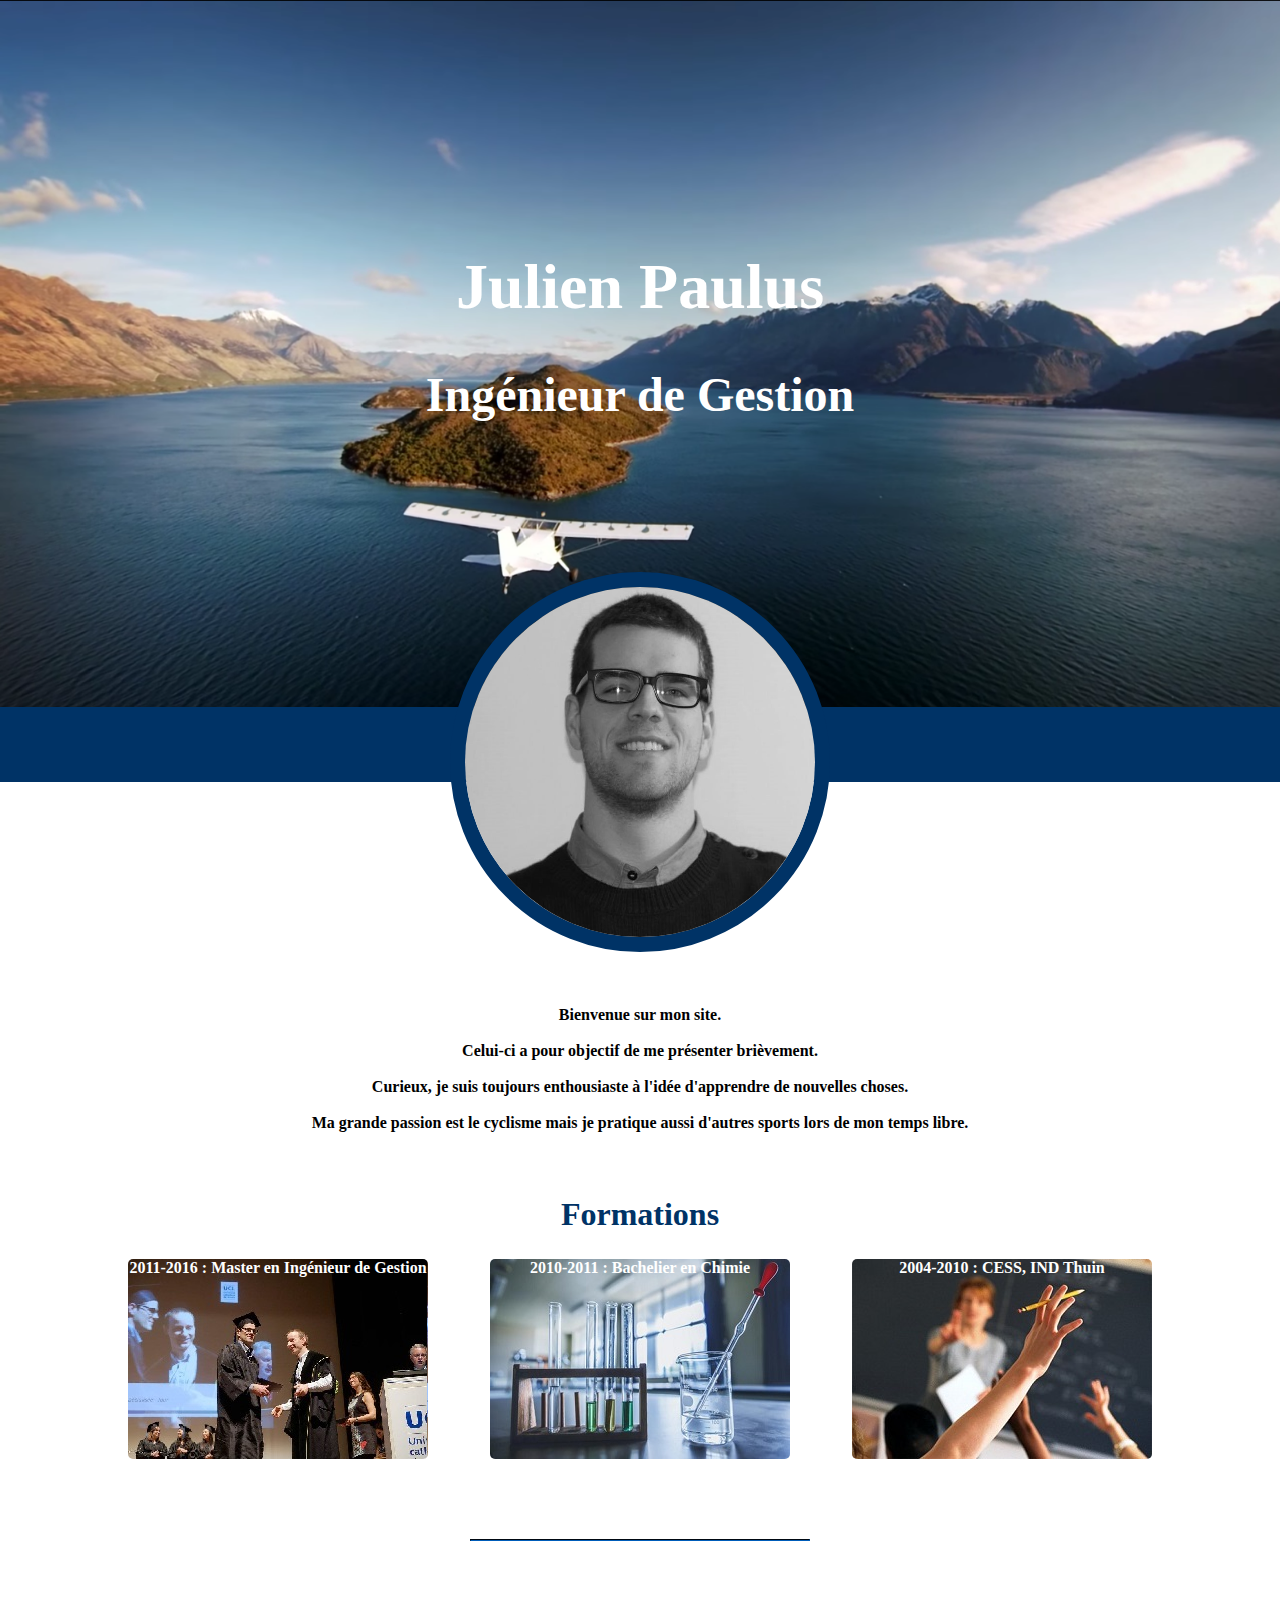
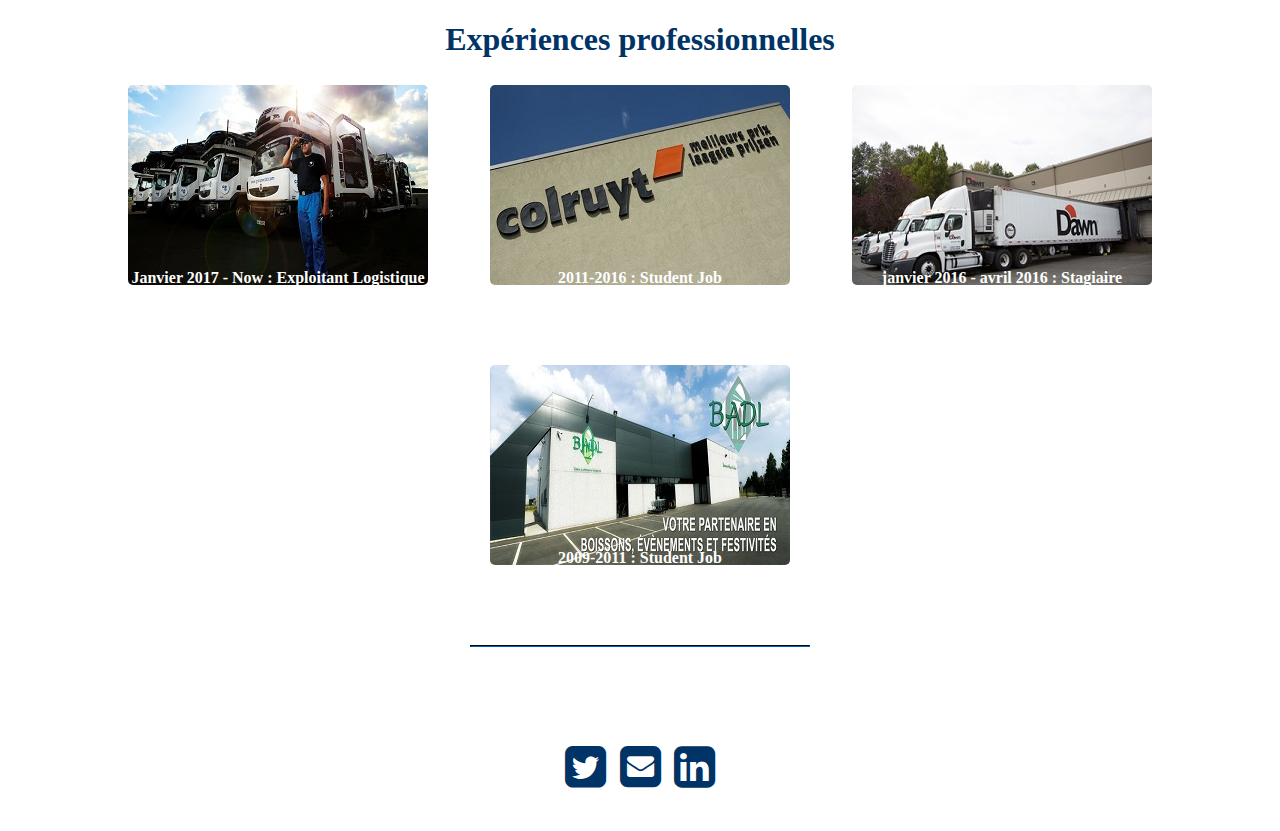
==== index.html @ f2385b0b "cat" ====
<!DOCTYPE html>
<html>
	<head>
		<meta charset="utf-8">
		<link rel="stylesheet" href="mp.css" />
		<link rel="stylesheet" href="font-awesome-4.7.0/css/font-awesome.min.css">
		<link rel="stylesheet" href="animate.css">
		<title>Julien Paulus</title>
	</head>

	<body>
		<div id="bloc_page">

			<header>
				<div class="texte">
					<h1>Julien Paulus</h1>
					<h2>Ingénieur de Gestion</h2>
				</div>
				<div class="rectangle">
				</div>
				<img class="photo" src="img/julien.jpg" alt="julien"/>
				<div class="bienvenue">
					<p>Bienvenue sur mon site.<br />
					<br />Celui-ci a pour objectif de me présenter brièvement.<br />
					<br />Curieux, je suis toujours enthousiaste à l'idée d'apprendre de nouvelles choses.<br />
					<br />Ma grande passion est le cyclisme mais je pratique aussi d'autres sports lors de mon temps libre.<br />
				</div>
			</header>

			<article>
				<p><h2>Formations</h2></p>
				<div class="etude">
					<div class="animated master">
						<span class="fo masterdev">2011-2016 : Master en Ingénieur de Gestion</span>
					</div>
					<div class="animated bachelier">
						<span class="fo bachelierdev">2010-2011 : Bachelier en Chimie</span>
					</div>
					<div class="animated secondaire">
						<span class="fo secondairedev">2004-2010 : CESS, IND Thuin</span>
					</div>
				</div>
				<hr />
				<p><h2>Expériences professionnelles</h2></p>
				<div class="boulot2">
					<div class="cat">
						<span class="fo1 catdev">Janvier 2017 - Now : Exploitant Logistique</span>
					</div>
					<div class="animated colruyt">
						<span class="fo1 colruytdev">2011-2016 : Student Job</span>	
					</div>
					<div class="animated dawn">
				 		<span class="fo1 dawndev">janvier 2016 - avril 2016 : Stagiaire</span>	
					</div>
				</div>
				<div class="boulot">
					<div class="animated badl">
						<span class="fo1 badldev">2009-2011 : Student Job</span>	
					</div>
				</div>
				<hr />
			</article>

			<footer>
				<nav class="links">
					<a href="https://twitter.com/julienp_be">
						<i class="fa fa-twitter-square fa-3x" aria-hidden="true"></i>
					</a>
					<a href="mailto:julien_paulus@live.be">
						<i class="fa fa-envelope-square fa-3x"></i>
					</a>
					<a href="https://be.linkedin.com/in/paulusjulien">
						<i class="fa fa-linkedin-square fa-3x"></i>
					</a>
				</nav>
			</footer>
		</div>
	</body>
	<script>
  		(function(i,s,o,g,r,a,m){i['GoogleAnalyticsObject']=r;i[r]=i[r]||function(){
  		(i[r].q=i[r].q||[]).push(arguments)},i[r].l=1*new Date();a=s.createElement(o),
  		m=s.getElementsByTagName(o)[0];a.async=1;a.src=g;m.parentNode.insertBefore(a,m)
  		})(window,document,'script','https://www.google-analytics.com/analytics.js','ga');

  		ga('create', 'UA-90691561-1', 'auto');
  		ga('send', 'pageview');
	</script>
</html>
---- mp.css ----
#bloc_page
{
}
hr
{
	border-color: rgb(0,51,102);
}
body
{
	text-align: center;
	font-family: "Times New Roman", Times, serif;
	background-image: url(img/AP.png);
	background-size: 100% 750px;
	background-repeat: no-repeat;
	background-color: white;
	margin-left: 0px;
	margin-right: 0px;
}
.texte
{
	font-style: bold;
	color: white;
	margin-top: 250px;
	font-size: 2em;
}
.rectangle
{
	height: 75px;
	background-color: rgb(0,51,102);
	margin-top: 285px;
	max-width: 100%;
}
.photo
{
	height: 350px;
	width: 350px;
	border-radius: 100%;
	border-style: solid;
	border-width: 15px;
	position: relative;
	margin-top: -210px;
	border-color: rgb(0,51,102);
}
.bienvenue
{
	font-family: "Palatino";
	font-weight: bold;
	color: black;
	margin-top: 50px;
}
article hr
{
	margin-top: 80px;
	margin-bottom: 80px;
	width: 33%;
}
article
{
	margin: 4em 8em 4em;
}
article h2
{
	color: rgb(0,51,102);
	font-size: 2em;
}
.etude
{
	margin: auto;
	display: flex;
	justify-content: space-between;
	vertical-align: bottom;
}
.fo
{
	color: white;
	font-weight: bold;
}
.master
{
	background-image: url(img/graduationday.jpg);
	border-radius: 5px;
	height: 200px;
	width: 300px;
	color: white;
	animation-delay: 0.5s;
}
.bachelier
{
	background-image: url(img/chimie4.jpg);
	border-radius: 5px;
	height: 200px;
	width: 300px;
	color: white;
	animation-delay: 0.8s;
}
.secondaire
{
	background-image: url(img/secondaire.jpg);
	border-radius: 5px;
	height: 200px;
	width: 300px;
	color: white;
	animation-delay: 1.1s;
}
.boulot
{
	margin: auto;
	display: flex;
	justify-content: center;
}
.boulot2
{
	margin: auto;
	display: flex;
	justify-content: space-between;
	margin-bottom: 5em;
}
.fo1
{
	position: relative;
	top: 11.5em;
	font-weight: bold;
}
.cat
{
	background-image: url(img/cat.jpg);
	border-radius: 5px;
	height: 200px;
	width: 300px;
	color: white;
	display: block;
}
.colruyt	
{
	background-image: url(img/colruyt.jpg);
	border-radius: 5px;
	height: 200px;
	width: 300px;
	color: white;
	animation-delay: 1.4s;
	display: block;
}
.dawn
{
	background-image: url(img/dawn.jpg);
	border-radius: 5px;
	height: 200px;
	width: 300px;
	color: white;
	animation-delay: 1.7s;
	display: block;
}
.badl
{
	background-image: url(img/badl.jpg);
	border-radius: 5px;
	height: 200px;
	width: 300px;
	color: white;
	animation-delay: 2s;
	display: block;
}
.links a
{
	display: inline-block;
	margin: 1em 0.3em 0;
	color: rgb(0,51,102);
	margin-bottom: 2em;
}
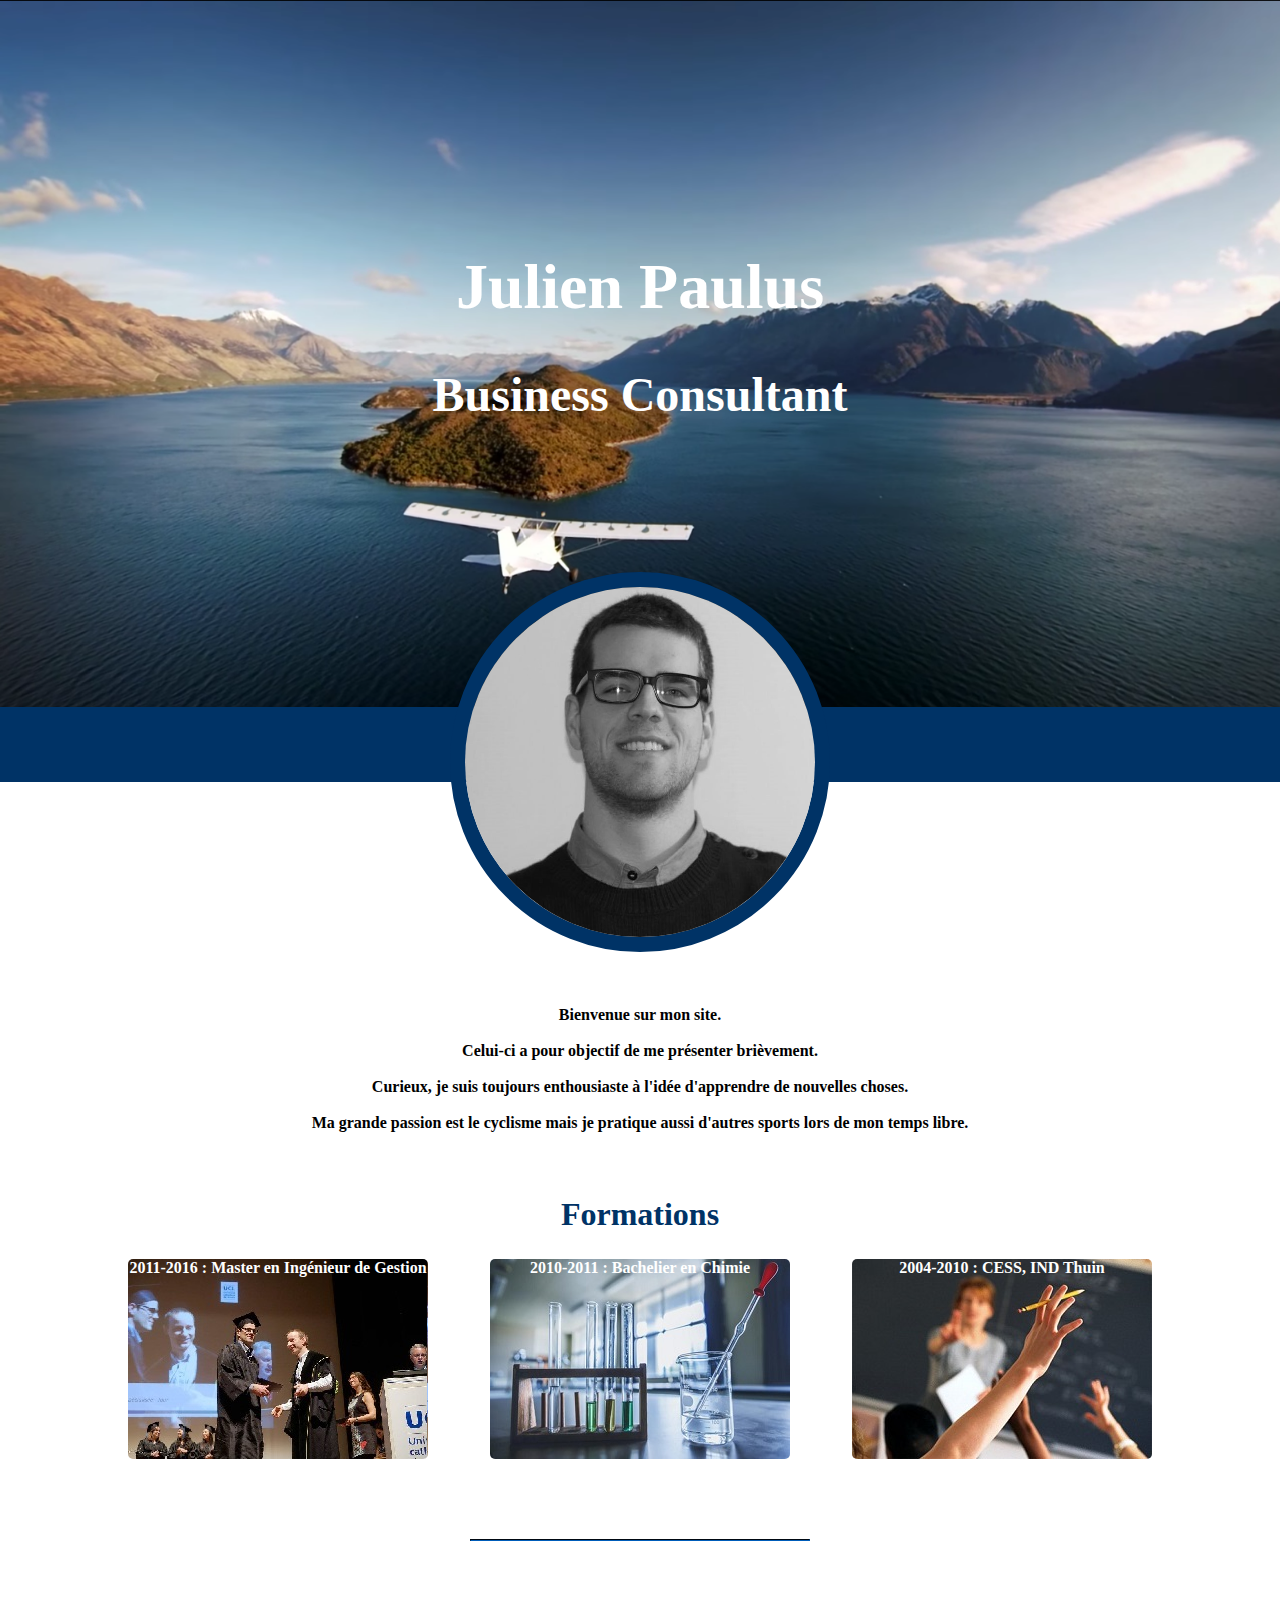
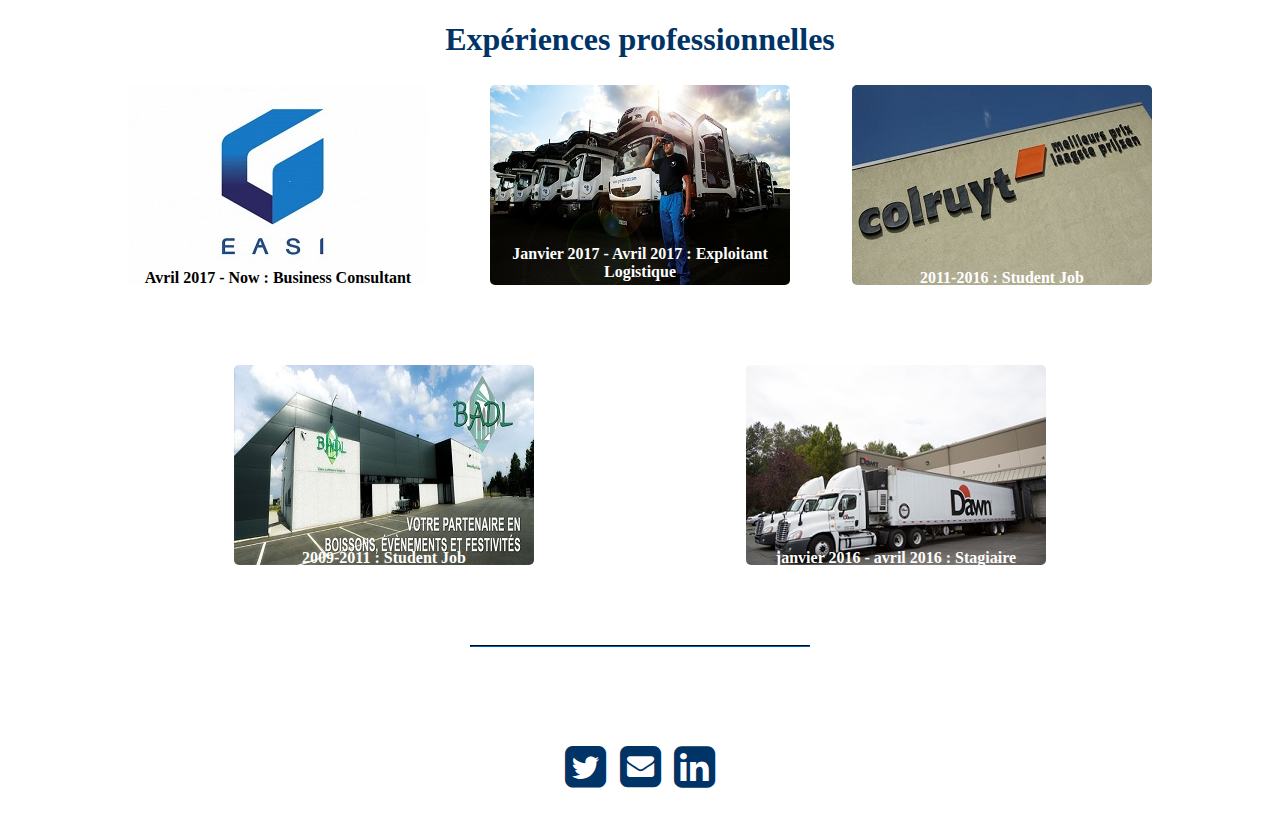
==== commit 1f4d640a: "EASI" ====
--- a/index.html
+++ b/index.html
@@ -14,7 +14,7 @@
 			<header>
 				<div class="texte">
 					<h1>Julien Paulus</h1>
-					<h2>Ingénieur de Gestion</h2>
+					<h2>Business Consultant</h2>
 				</div>
 				<div class="rectangle">
 				</div>
@@ -30,33 +30,52 @@
 			<article>
 				<p><h2>Formations</h2></p>
 				<div class="etude">
-					<div class="animated master">
-						<span class="fo masterdev">2011-2016 : Master en Ingénieur de Gestion</span>
-					</div>
-					<div class="animated bachelier">
-						<span class="fo bachelierdev">2010-2011 : Bachelier en Chimie</span>
-					</div>
-					<div class="animated secondaire">
-						<span class="fo secondairedev">2004-2010 : CESS, IND Thuin</span>
-					</div>
+					<a href="http://www.uclouvain.be/mons.html">
+						<div class="master">
+							<span class="fo masterdev">2011-2016 : Master en Ingénieur de Gestion</span>
+						</div>
+					</a>
+					<a href="http://www.helha.be/">
+						<div class="bachelier">
+							<span class="fo bachelierdev">2010-2011 : Bachelier en Chimie</span>
+						</div>
+					</a>
+					<a href="http://www.ind-thuin.be/">
+						<div class="secondaire">
+							<span class="fo secondairedev">2004-2010 : CESS, IND Thuin</span>
+						</div>
+					</a>
 				</div>
 				<hr />
 				<p><h2>Expériences professionnelles</h2></p>
 				<div class="boulot2">
-					<div class="cat">
-						<span class="fo1 catdev">Janvier 2017 - Now : Exploitant Logistique</span>
-					</div>
-					<div class="animated colruyt">
-						<span class="fo1 colruytdev">2011-2016 : Student Job</span>	
-					</div>
-					<div class="animated dawn">
-				 		<span class="fo1 dawndev">janvier 2016 - avril 2016 : Stagiaire</span>	
-					</div>
+					<a href="http://www.easi.net/">
+						<div class="easi">
+							<span class="fo1 easidev">Avril 2017 - Now : Business Consultant</span>
+						</div>
+					</a>
+					<a href="http://www.groupecat.com/">
+						<div class="cat">
+							<span class="fo3 catdev">Janvier 2017 - Avril 2017 : Exploitant Logistique</span>
+						</div>
+					</a>
+					<a href="https://www.colruyt.be/fr/accueil">
+						<div class="colruyt">
+							<span class="fo1 colruytdev">2011-2016 : Student Job</span>	
+						</div>
+					</a>
 				</div>
 				<div class="boulot">
-					<div class="animated badl">
-						<span class="fo1 badldev">2009-2011 : Student Job</span>	
-					</div>
+					<a href="http://www.badl.be/">
+						<div class="badl">
+							<span class="fo1 badldev">2009-2011 : Student Job</span>	
+						</div>
+					</a>
+					<a href="http://www.dawnfoods.be/home.aspx">
+						<div class="dawn">
+				 			<span class="fo1 dawndev">janvier 2016 - avril 2016 : Stagiaire</span>	
+						</div>
+					</a>
 				</div>
 				<hr />
 			</article>
@@ -64,7 +83,7 @@
 			<footer>
 				<nav class="links">
 					<a href="https://twitter.com/julienp_be">
-						<i class="fa fa-twitter-square fa-3x" aria-hidden="true"></i>
+						<i class="fa fa-twitter-square fa-3x"></i>
 					</a>
 					<a href="mailto:julien_paulus@live.be">
 						<i class="fa fa-envelope-square fa-3x"></i>
--- a/mp.css
+++ b/mp.css
@@ -1,5 +1,9 @@
 #bloc_page
 {
+}
+a:hover, a:visited, a:link, a:active
+{
+    text-decoration: none;
 }
 hr
 {
@@ -74,6 +78,7 @@
 {
 	color: white;
 	font-weight: bold;
+	text-decoration: none;
 }
 .master
 {
@@ -82,7 +87,10 @@
 	height: 200px;
 	width: 300px;
 	color: white;
-	animation-delay: 0.5s;
+}
+.master:hover
+{
+	box-shadow: 0 0 20px black;
 }
 .bachelier
 {
@@ -91,7 +99,10 @@
 	height: 200px;
 	width: 300px;
 	color: white;
-	animation-delay: 0.8s;
+}
+.bachelier:hover
+{
+	box-shadow: 0 0 20px black;
 }
 .secondaire
 {
@@ -100,13 +111,16 @@
 	height: 200px;
 	width: 300px;
 	color: white;
-	animation-delay: 1.1s;
+}
+.secondaire:hover
+{
+	box-shadow: 0 0 20px black;
 }
 .boulot
 {
 	margin: auto;
 	display: flex;
-	justify-content: center;
+	justify-content: space-around;
 }
 .boulot2
 {
@@ -121,6 +135,25 @@
 	top: 11.5em;
 	font-weight: bold;
 }
+.fo3
+{
+	position: relative;
+	top: 10em;
+	font-weight: bold;
+}
+.easi
+{
+	background-image: url(img/easi.jpeg);
+	border-radius: 5px;
+	height: 200px;
+	width: 300px;
+	color: black;
+	display: block;
+}
+.easi:hover
+{
+	box-shadow: 0 0 20px black;
+}
 .cat
 {
 	background-image: url(img/cat.jpg);
@@ -130,6 +163,10 @@
 	color: white;
 	display: block;
 }
+.cat:hover
+{
+	box-shadow: 0 0 20px black;
+}
 .colruyt	
 {
 	background-image: url(img/colruyt.jpg);
@@ -137,8 +174,11 @@
 	height: 200px;
 	width: 300px;
 	color: white;
-	animation-delay: 1.4s;
-	display: block;
+	display: block;
+}
+.colruyt:hover
+{
+	box-shadow: 0 0 20px black;
 }
 .dawn
 {
@@ -147,8 +187,11 @@
 	height: 200px;
 	width: 300px;
 	color: white;
-	animation-delay: 1.7s;
-	display: block;
+	display: block;
+}
+.dawn:hover
+{
+	box-shadow: 0 0 20px black;
 }
 .badl
 {
@@ -157,8 +200,11 @@
 	height: 200px;
 	width: 300px;
 	color: white;
-	animation-delay: 2s;
-	display: block;
+	display: block;
+}
+.badl:hover
+{
+	box-shadow: 0 0 20px black;
 }
 .links a
 {
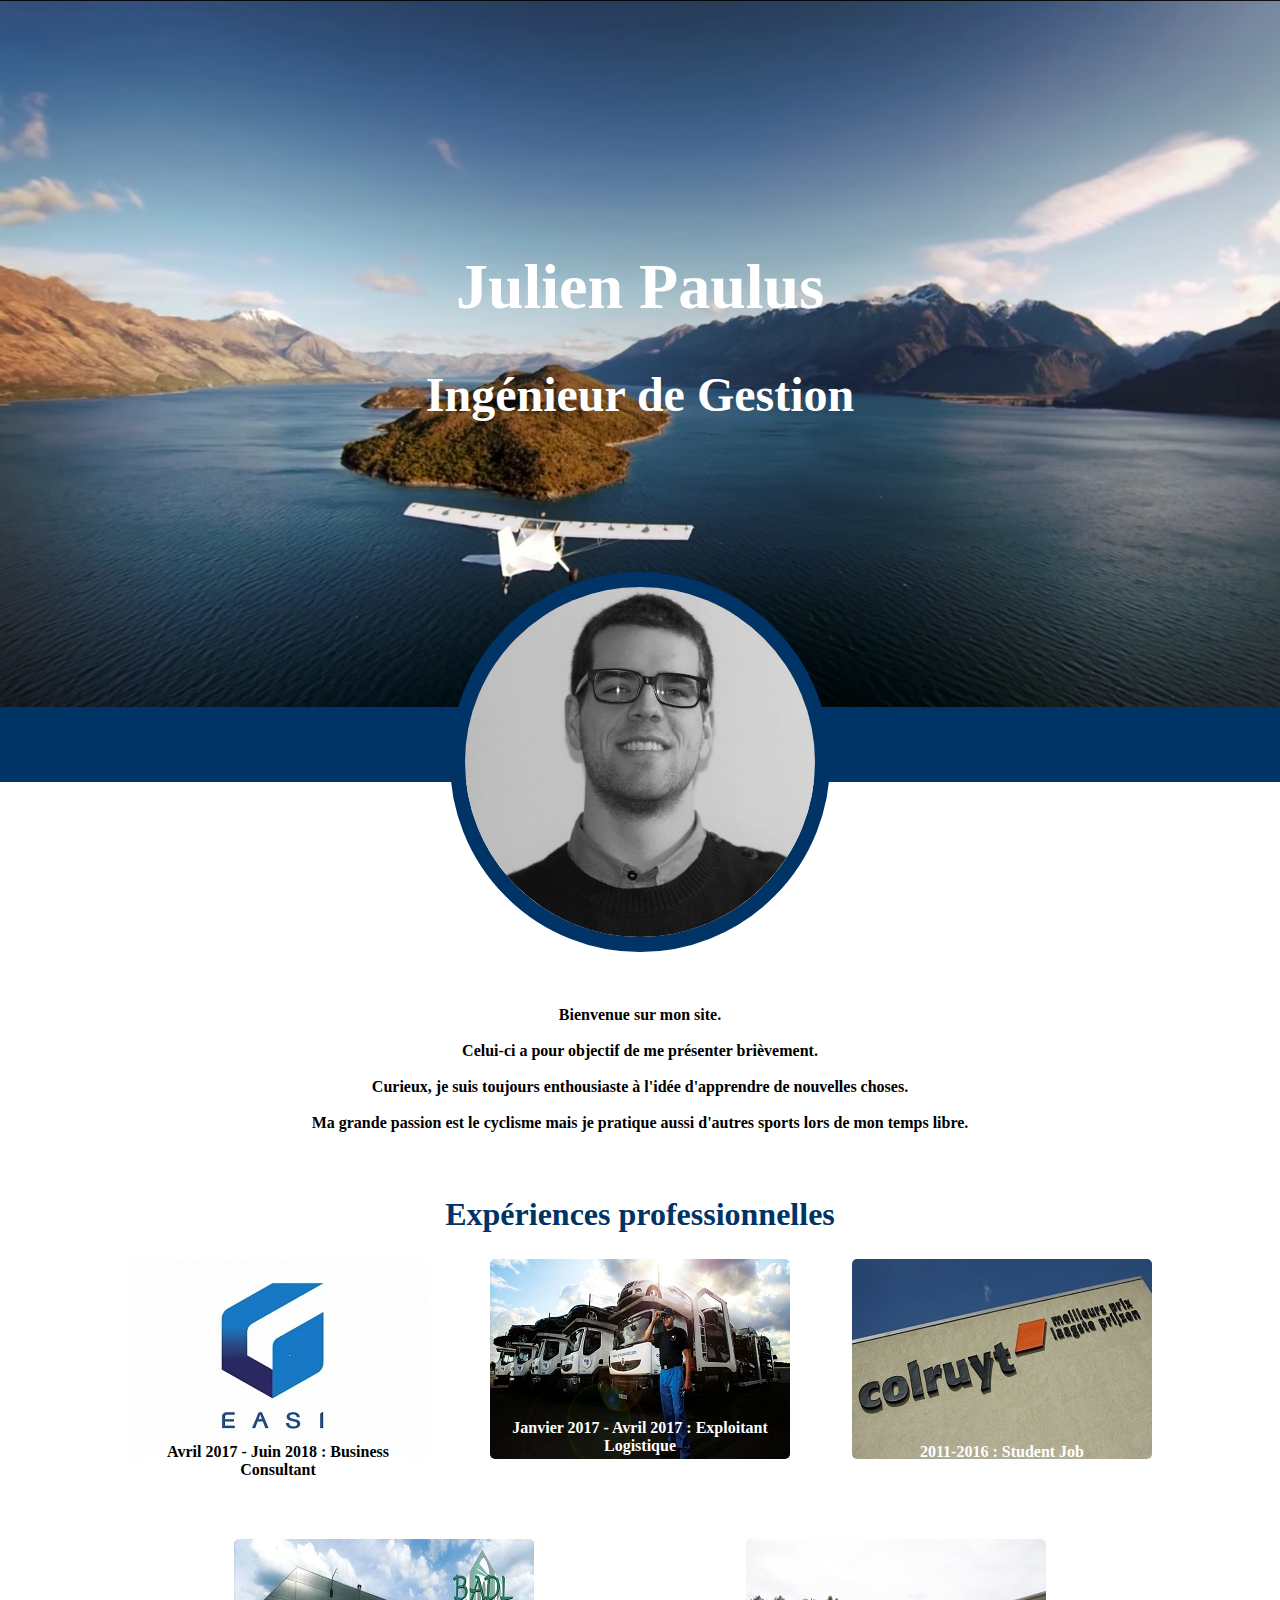
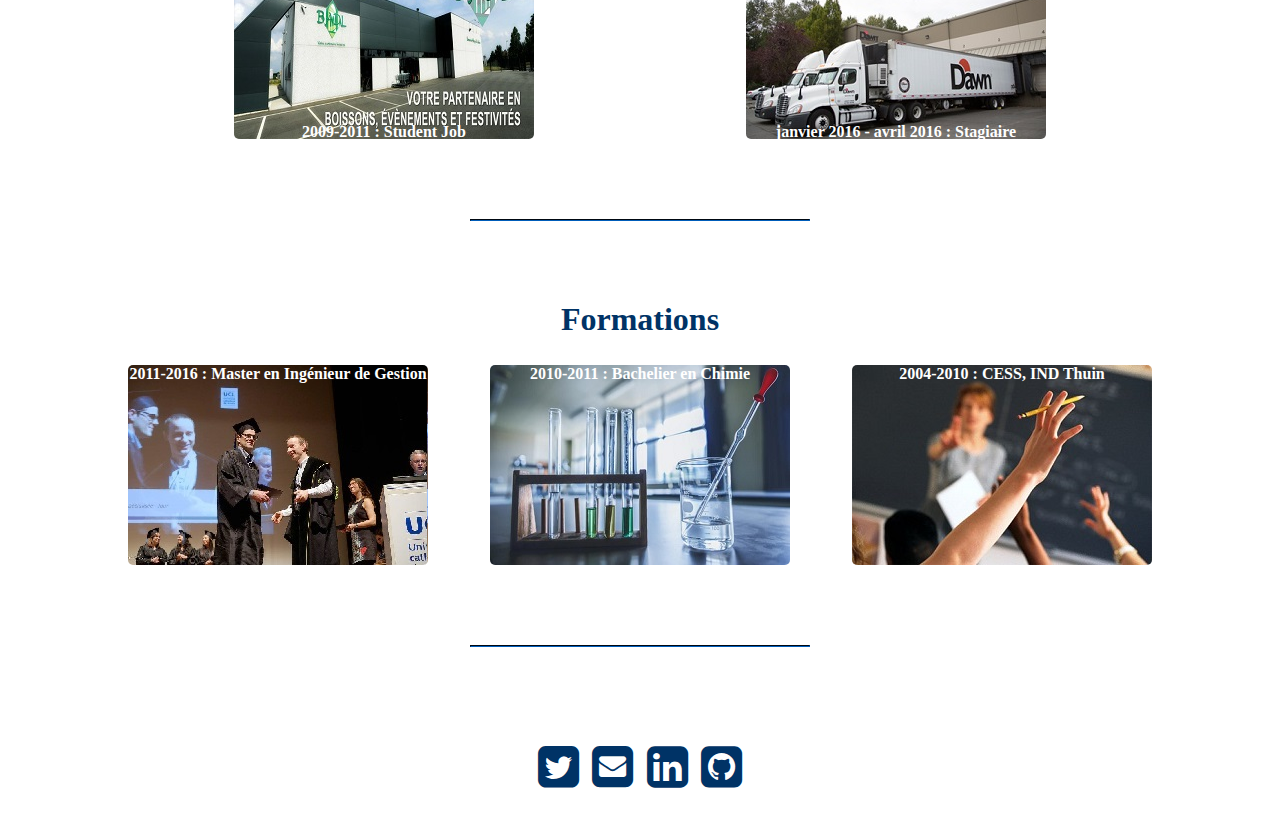
==== commit d4b810ce: "MAJ" ====
--- a/index.html
+++ b/index.html
@@ -14,7 +14,7 @@
 			<header>
 				<div class="texte">
 					<h1>Julien Paulus</h1>
-					<h2>Business Consultant</h2>
+					<h2>Ingénieur de Gestion</h2>
 				</div>
 				<div class="rectangle">
 				</div>
@@ -25,33 +25,14 @@
 					<br />Curieux, je suis toujours enthousiaste à l'idée d'apprendre de nouvelles choses.<br />
 					<br />Ma grande passion est le cyclisme mais je pratique aussi d'autres sports lors de mon temps libre.<br />
 				</div>
-			</header>
+			</header>  
 
 			<article>
-				<p><h2>Formations</h2></p>
-				<div class="etude">
-					<a href="http://www.uclouvain.be/mons.html">
-						<div class="master">
-							<span class="fo masterdev">2011-2016 : Master en Ingénieur de Gestion</span>
-						</div>
-					</a>
-					<a href="http://www.helha.be/">
-						<div class="bachelier">
-							<span class="fo bachelierdev">2010-2011 : Bachelier en Chimie</span>
-						</div>
-					</a>
-					<a href="http://www.ind-thuin.be/">
-						<div class="secondaire">
-							<span class="fo secondairedev">2004-2010 : CESS, IND Thuin</span>
-						</div>
-					</a>
-				</div>
-				<hr />
 				<p><h2>Expériences professionnelles</h2></p>
 				<div class="boulot2">
 					<a href="http://www.easi.net/">
 						<div class="easi">
-							<span class="fo1 easidev">Avril 2017 - Now : Business Consultant</span>
+							<span class="fo1 easidev">Avril 2017 - Juin 2018 : Business Consultant</span>
 						</div>
 					</a>
 					<a href="http://www.groupecat.com/">
@@ -78,6 +59,25 @@
 					</a>
 				</div>
 				<hr />
+				<p><h2>Formations</h2></p>
+				<div class="etude">
+					<a href="http://www.uclouvain.be/mons.html">
+						<div class="master">
+							<span class="fo masterdev">2011-2016 : Master en Ingénieur de Gestion</span>
+						</div>
+					</a>
+					<a href="http://www.helha.be/">
+						<div class="bachelier">
+							<span class="fo bachelierdev">2010-2011 : Bachelier en Chimie</span>
+						</div>
+					</a>
+					<a href="http://www.ind-thuin.be/">
+						<div class="secondaire">
+							<span class="fo secondairedev">2004-2010 : CESS, IND Thuin</span>
+						</div>
+					</a>
+				</div>
+				<hr />
 			</article>
 
 			<footer>
@@ -90,6 +90,9 @@
 					</a>
 					<a href="https://be.linkedin.com/in/paulusjulien">
 						<i class="fa fa-linkedin-square fa-3x"></i>
+					</a>
+					<a href="https://github.com/julienty">
+						<i class="fa fa-github-square fa-3x"></i>
 					</a>
 				</nav>
 			</footer>
--- a/mp.css
+++ b/mp.css
@@ -18,7 +18,7 @@
 	background-repeat: no-repeat;
 	background-color: white;
 	margin-left: 0px;
-	margin-right: 0px;
+	margin-right: 0px;  
 }
 .texte
 {
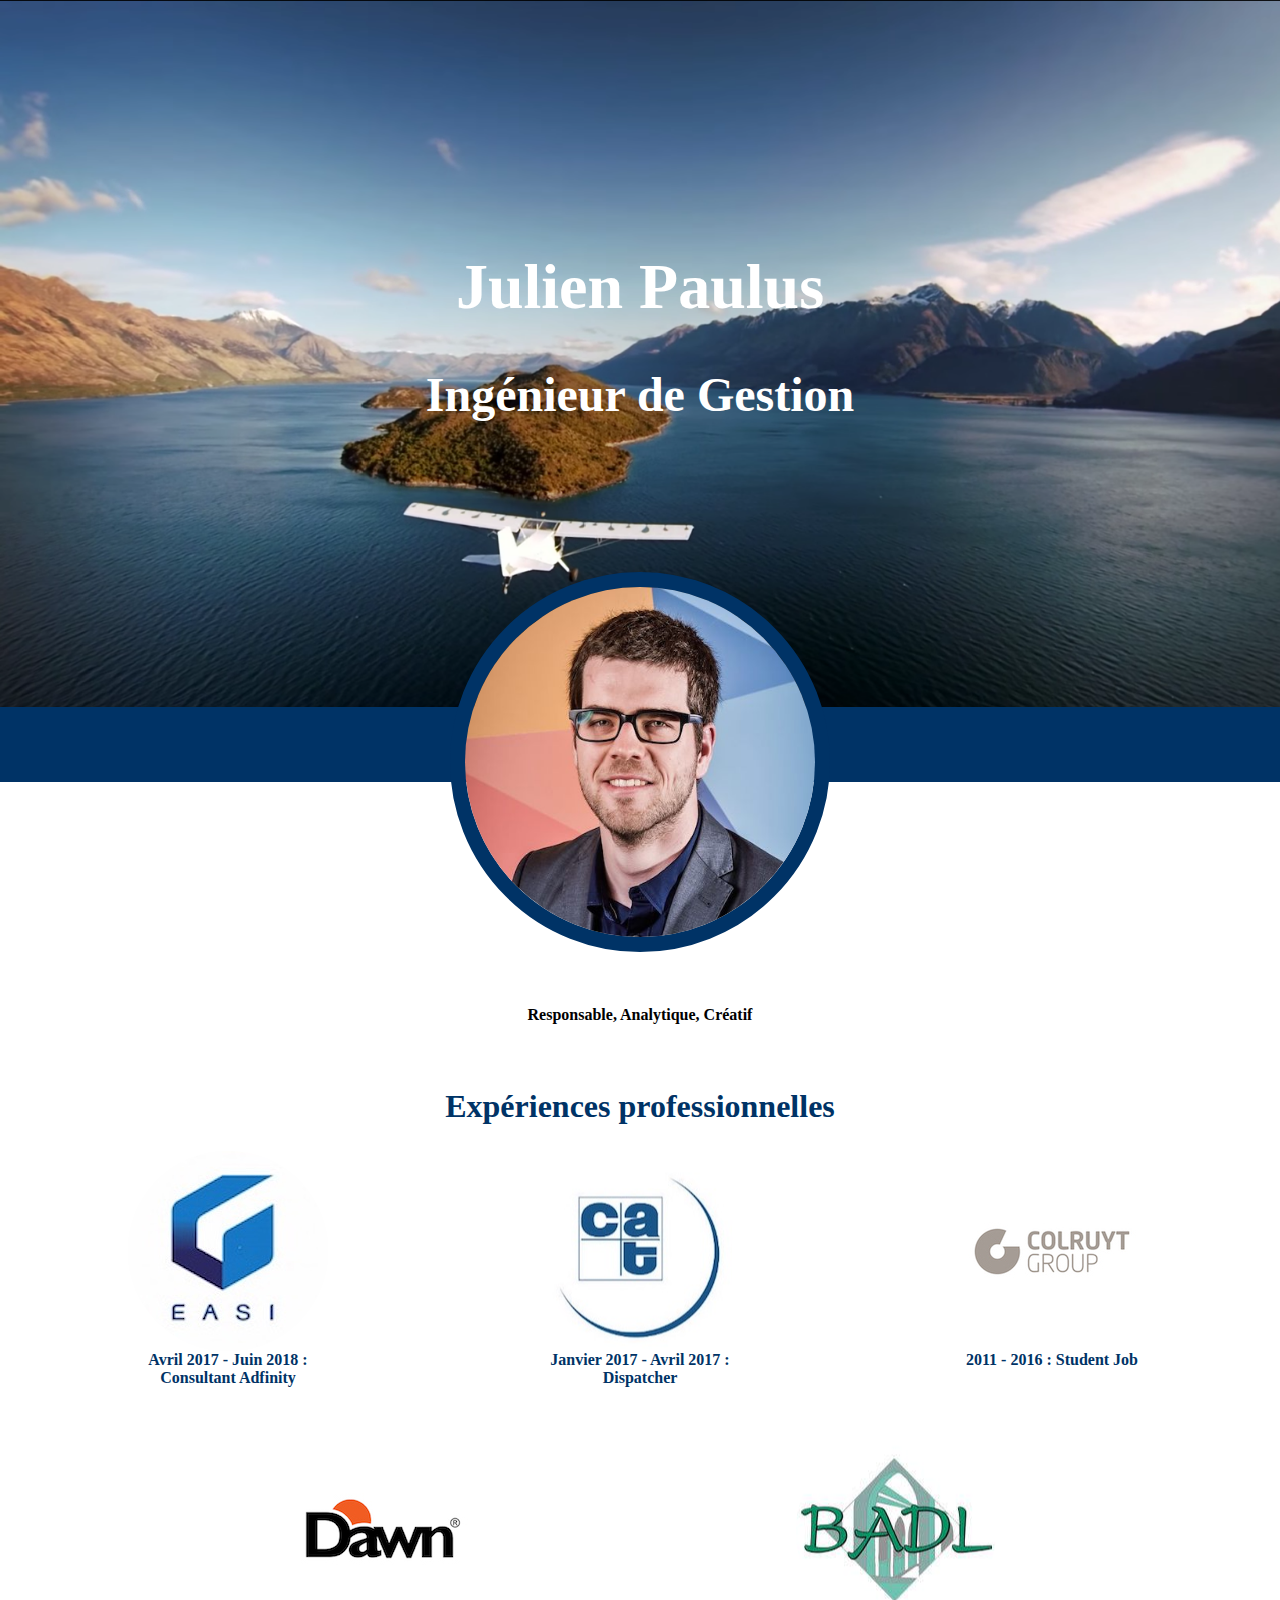
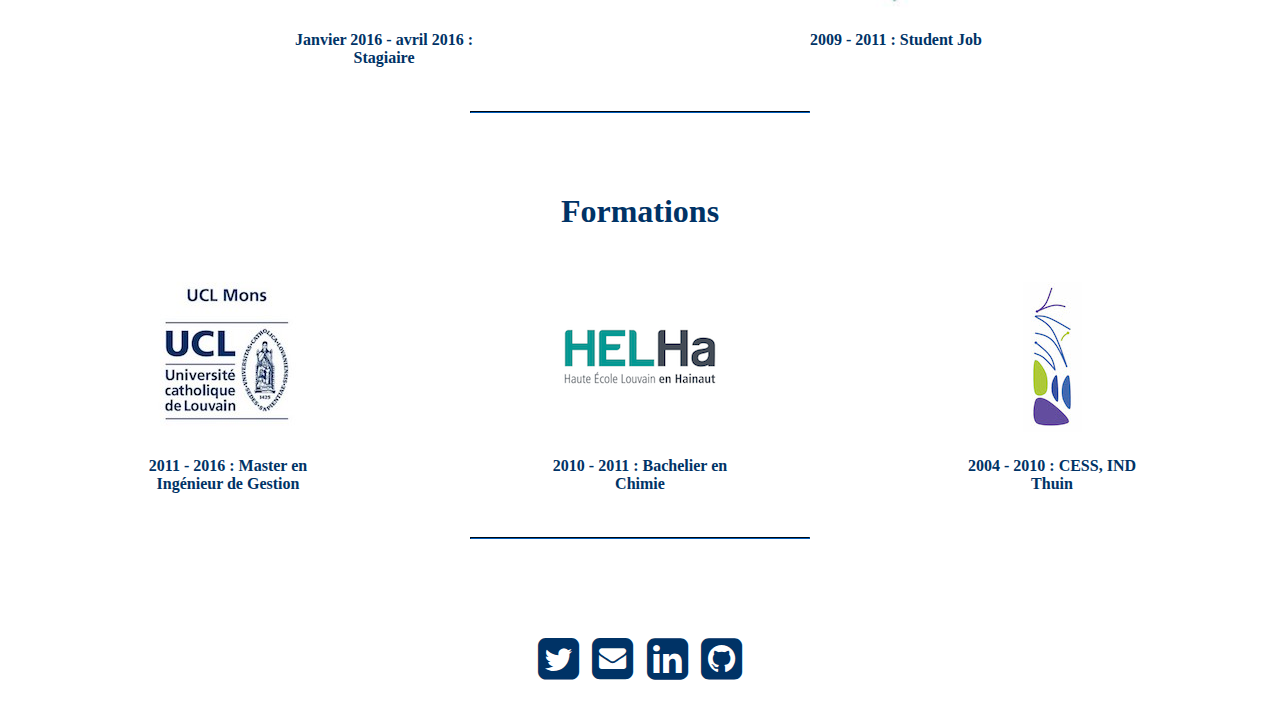
==== commit 24652875: "MAJ" ====
--- a/index.html
+++ b/index.html
@@ -20,41 +20,38 @@
 				</div>
 				<img class="photo" src="img/julien.jpg" alt="julien"/>
 				<div class="bienvenue">
-					<p>Bienvenue sur mon site.<br />
-					<br />Celui-ci a pour objectif de me présenter brièvement.<br />
-					<br />Curieux, je suis toujours enthousiaste à l'idée d'apprendre de nouvelles choses.<br />
-					<br />Ma grande passion est le cyclisme mais je pratique aussi d'autres sports lors de mon temps libre.<br />
+					<p>Responsable, Analytique, Créatif<br />
 				</div>
-			</header>  
+			</header>
 
 			<article>
 				<p><h2>Expériences professionnelles</h2></p>
 				<div class="boulot2">
 					<a href="http://www.easi.net/">
 						<div class="easi">
-							<span class="fo1 easidev">Avril 2017 - Juin 2018 : Business Consultant</span>
+							<span class="fo1 easidev">Avril 2017 - Juin 2018 : Consultant Adfinity</span>
 						</div>
 					</a>
 					<a href="http://www.groupecat.com/">
 						<div class="cat">
-							<span class="fo3 catdev">Janvier 2017 - Avril 2017 : Exploitant Logistique</span>
+							<span class="fo1 catdev">Janvier 2017 - Avril 2017 : Dispatcher</span>
 						</div>
 					</a>
 					<a href="https://www.colruyt.be/fr/accueil">
 						<div class="colruyt">
-							<span class="fo1 colruytdev">2011-2016 : Student Job</span>	
+							<span class="fo1 colruytdev">2011 - 2016 : Student Job</span>
 						</div>
 					</a>
 				</div>
 				<div class="boulot">
+					<a href="http://www.dawnfoods.be/home.aspx">
+						<div class="dawn">
+				 			<span class="fo1 dawndev">Janvier 2016 - avril 2016 : Stagiaire</span>
+						</div>
+					</a>
 					<a href="http://www.badl.be/">
 						<div class="badl">
-							<span class="fo1 badldev">2009-2011 : Student Job</span>	
-						</div>
-					</a>
-					<a href="http://www.dawnfoods.be/home.aspx">
-						<div class="dawn">
-				 			<span class="fo1 dawndev">janvier 2016 - avril 2016 : Stagiaire</span>	
+							<span class="fo1 badldev">2009 - 2011 : Student Job</span>
 						</div>
 					</a>
 				</div>
@@ -63,21 +60,32 @@
 				<div class="etude">
 					<a href="http://www.uclouvain.be/mons.html">
 						<div class="master">
-							<span class="fo masterdev">2011-2016 : Master en Ingénieur de Gestion</span>
+							<span class="fo masterdev">2011 - 2016 : Master en Ingénieur de Gestion</span>
 						</div>
 					</a>
 					<a href="http://www.helha.be/">
 						<div class="bachelier">
-							<span class="fo bachelierdev">2010-2011 : Bachelier en Chimie</span>
+							<span class="fo bachelierdev">2010 - 2011 : Bachelier en Chimie</span>
 						</div>
 					</a>
 					<a href="http://www.ind-thuin.be/">
 						<div class="secondaire">
-							<span class="fo secondairedev">2004-2010 : CESS, IND Thuin</span>
+							<span class="fo secondairedev">2004 - 2010 : CESS, IND Thuin</span>
 						</div>
 					</a>
 				</div>
 				<hr />
+				<!--<p><h2>Compétences</h2></p>
+				<div class="compétences">
+						<div class="html"></div>
+						<div class="css"></div>
+						<div class="git"></div>
+						<div class="excel"></div>
+						<div class="word"></div>
+						<div class="windev"></div>
+				</div>
+				<hr />
+			-->
 			</article>
 
 			<footer>
@@ -107,4 +115,4 @@
   		ga('create', 'UA-90691561-1', 'auto');
   		ga('send', 'pageview');
 	</script>
-</html>+</html>
--- a/mp.css
+++ b/mp.css
@@ -18,7 +18,7 @@
 	background-repeat: no-repeat;
 	background-color: white;
 	margin-left: 0px;
-	margin-right: 0px;  
+	margin-right: 0px;
 }
 .texte
 {
@@ -76,16 +76,20 @@
 }
 .fo
 {
-	color: white;
+	color: rgb(0,51,102);
 	font-weight: bold;
+  position: relative;
+  top: 12.5em;
 	text-decoration: none;
 }
 .master
 {
 	background-image: url(img/graduationday.jpg);
-	border-radius: 5px;
-	height: 200px;
-	width: 300px;
+  background-position: center;
+  background-repeat: no-repeat;
+	border-radius: 100%;
+	height: 200px;
+	width: 200px;
 	color: white;
 }
 .master:hover
@@ -95,9 +99,11 @@
 .bachelier
 {
 	background-image: url(img/chimie4.jpg);
-	border-radius: 5px;
-	height: 200px;
-	width: 300px;
+  background-position: center;
+  background-repeat: no-repeat;
+	border-radius: 100%;
+	height: 200px;
+	width: 200px;
 	color: white;
 }
 .bachelier:hover
@@ -107,9 +113,11 @@
 .secondaire
 {
 	background-image: url(img/secondaire.jpg);
-	border-radius: 5px;
-	height: 200px;
-	width: 300px;
+  background-position: center;
+  background-repeat: no-repeat;
+	border-radius: 100%;
+	height: 200px;
+	width: 200px;
 	color: white;
 }
 .secondaire:hover
@@ -132,22 +140,18 @@
 .fo1
 {
 	position: relative;
-	top: 11.5em;
+	top: 12.5em;
 	font-weight: bold;
 }
-.fo3
-{
-	position: relative;
-	top: 10em;
-	font-weight: bold;
-}
 .easi
 {
-	background-image: url(img/easi.jpeg);
-	border-radius: 5px;
-	height: 200px;
-	width: 300px;
-	color: black;
+	background-image: url(img/easi.jpg);
+  background-position: center;
+  background-repeat: no-repeat;
+  border-radius: 100%;
+	height: 200px;
+	width: 200px;
+	color: rgb(0,51,102);
 	display: block;
 }
 .easi:hover
@@ -157,23 +161,27 @@
 .cat
 {
 	background-image: url(img/cat.jpg);
-	border-radius: 5px;
-	height: 200px;
-	width: 300px;
-	color: white;
+  background-position: center;
+  background-repeat: no-repeat;
+	border-radius: 100%;
+	height: 200px;
+	width: 200px;
+	color: rgb(0,51,102);
 	display: block;
 }
 .cat:hover
 {
 	box-shadow: 0 0 20px black;
 }
-.colruyt	
+.colruyt
 {
 	background-image: url(img/colruyt.jpg);
-	border-radius: 5px;
-	height: 200px;
-	width: 300px;
-	color: white;
+  background-position: center;
+  background-repeat: no-repeat;
+	border-radius: 100%;
+	height: 200px;
+	width: 200px;
+	color: rgb(0,51,102);
 	display: block;
 }
 .colruyt:hover
@@ -183,10 +191,12 @@
 .dawn
 {
 	background-image: url(img/dawn.jpg);
-	border-radius: 5px;
-	height: 200px;
-	width: 300px;
-	color: white;
+  background-position: center;
+  background-repeat: no-repeat;
+	border-radius: 100%;
+	height: 200px;
+	width: 200px;
+	color: rgb(0,51,102);
 	display: block;
 }
 .dawn:hover
@@ -196,20 +206,62 @@
 .badl
 {
 	background-image: url(img/badl.jpg);
-	border-radius: 5px;
-	height: 200px;
-	width: 300px;
-	color: white;
+  background-position: center;
+  background-repeat: no-repeat;
+	border-radius: 100%;
+	height: 200px;
+	width: 200px;
+	color: rgb(0,51,102);
 	display: block;
 }
 .badl:hover
 {
 	box-shadow: 0 0 20px black;
 }
+/*.compétences
+{
+	margin: auto;
+	display: flex;
+	justify-content: space-between;
+	margin-bottom: 5em;
+}
+.html
+{
+	background-image: url(img/html.png);
+  background-position: center;
+  background-repeat: no-repeat;
+	border-radius: 100%;
+	height: 200px;
+	width: 200px;
+	color: rgb(0,51,102);
+	display: block;
+}
+.css
+{
+	background-image: url(img/css.png);
+  background-position: center;
+  background-repeat: no-repeat;
+	border-radius: 100%;
+	height: 200px;
+	width: 200px;
+	color: rgb(0,51,102);
+	display: block;
+}
+.git
+{
+	background-image: url(img/git.png);
+  background-position: center;
+  background-repeat: no-repeat;
+	border-radius: 100%;
+	height: 200px;
+	width: 200px;
+	color: rgb(0,51,102);
+	display: block;
+}*/
 .links a
 {
 	display: inline-block;
 	margin: 1em 0.3em 0;
 	color: rgb(0,51,102);
 	margin-bottom: 2em;
-}+}
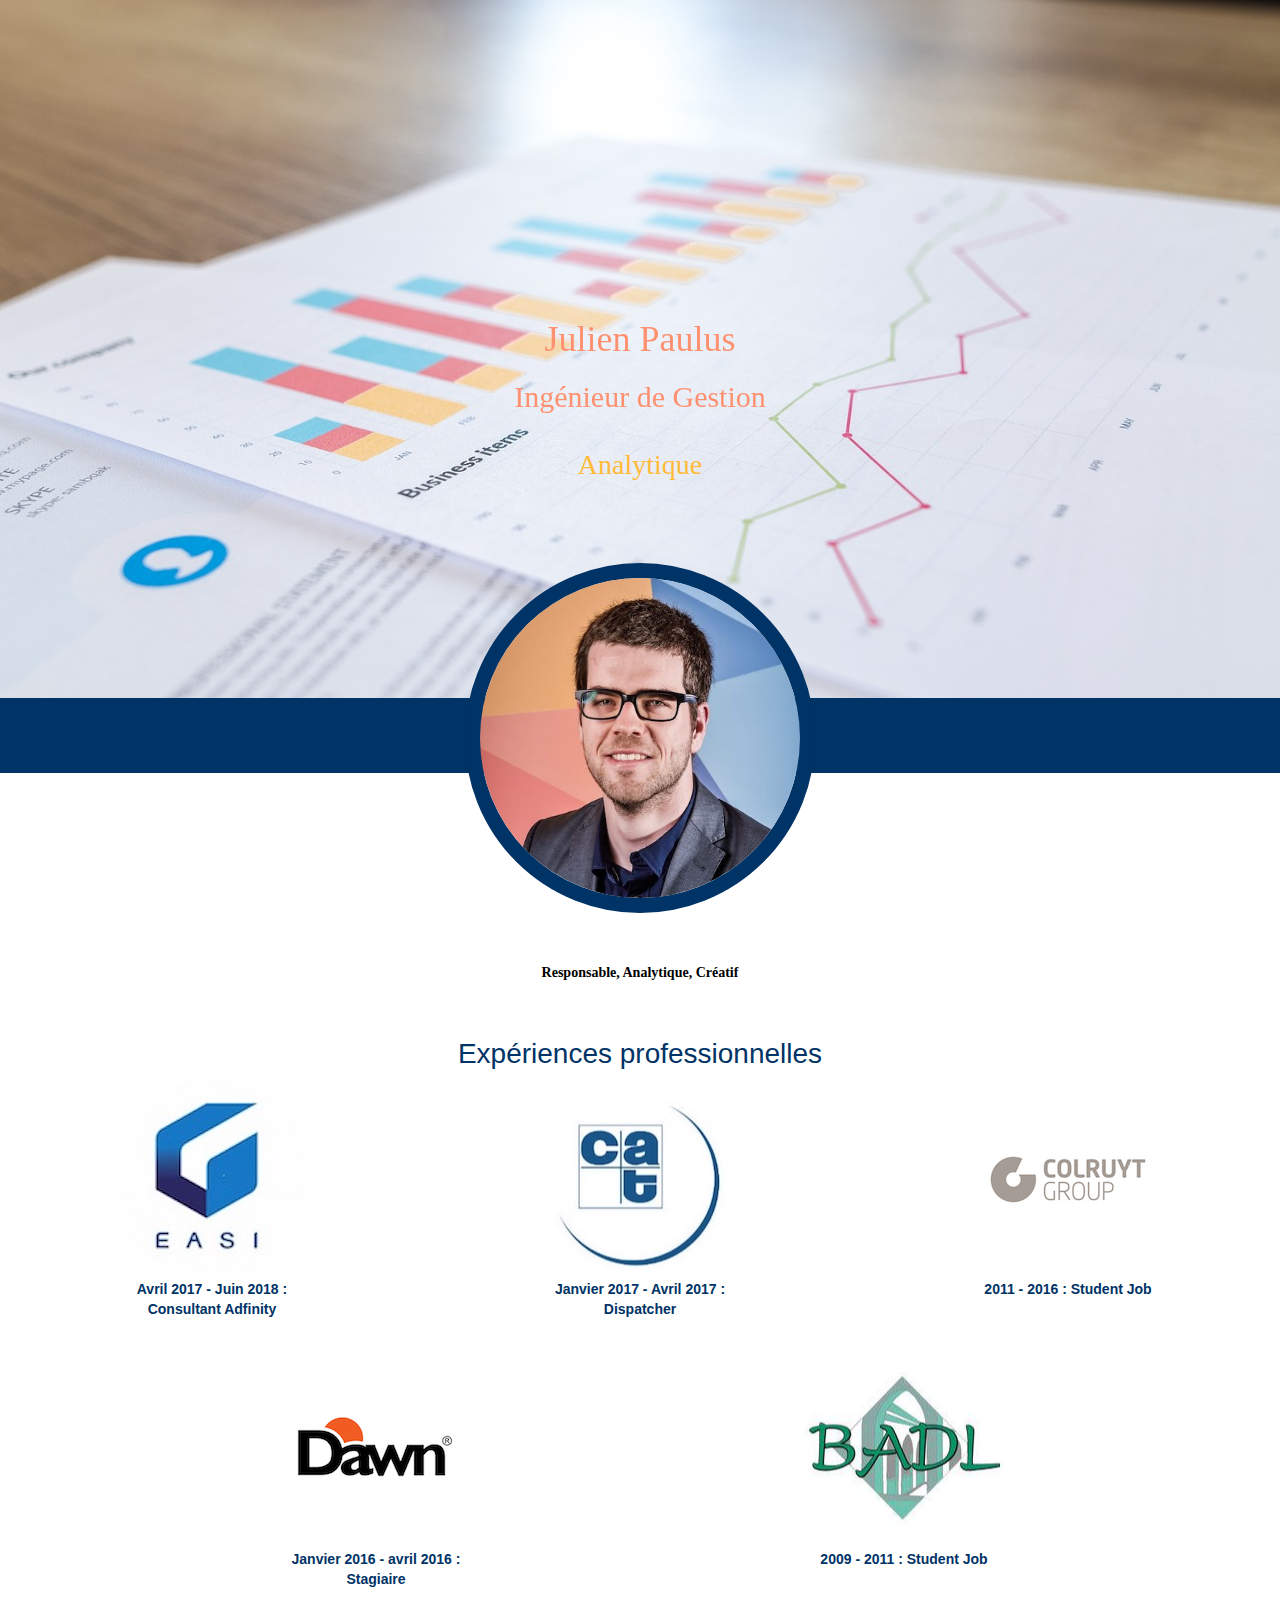
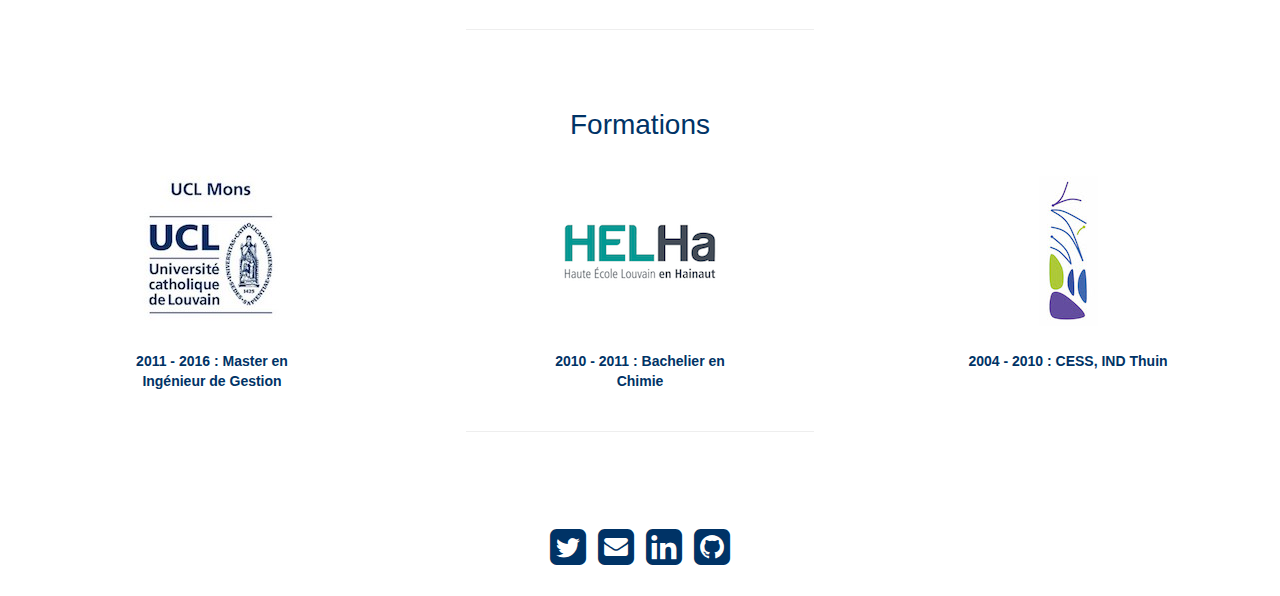
==== commit 4aa0b548: "MAJ_suite" ====
--- a/index.html
+++ b/index.html
@@ -5,6 +5,9 @@
 		<link rel="stylesheet" href="mp.css" />
 		<link rel="stylesheet" href="font-awesome-4.7.0/css/font-awesome.min.css">
 		<link rel="stylesheet" href="animate.css">
+		<link rel="stylesheet" href="https://maxcdn.bootstrapcdn.com/bootstrap/3.3.7/css/bootstrap.min.css">
+  	<script src="https://ajax.googleapis.com/ajax/libs/jquery/3.3.1/jquery.min.js"></script>
+  	<script src="https://maxcdn.bootstrapcdn.com/bootstrap/3.3.7/js/bootstrap.min.js"></script>
 		<title>Julien Paulus</title>
 	</head>
 
@@ -12,6 +15,32 @@
 		<div id="bloc_page">
 
 			<header>
+				<div id="myCarousel" class="carousel slide" data-ride="carousel">
+    <!-- Indicators -->
+    <ol class="carousel-indicators">
+      <li data-target="#myCarousel" data-slide-to="0" class="active"></li>
+      <li data-target="#myCarousel" data-slide-to="1"></li>
+      <li data-target="#myCarousel" data-slide-to="2"></li>
+    </ol>
+
+    <!-- Wrapper for slides -->
+    <div class="carousel-inner">
+      <div class="item">
+        <img src="img/AP.png" alt="responsable" style="width:100%; height:750px;">
+				<h5>Responsable</h5>
+      </div>
+      <div class="item active">
+        <img src="img/analytique.jpg" alt="analytique" style="width:100%; height:750px;">
+				<h5>Analytique</h5>
+      </div>
+
+      <div class="item">
+        <img src="img/creatif.jpg" alt="créatif" style="width:100%; height:750px;">
+				<h5>Créatif</h5>
+      </div>
+    </div>
+
+  </div>
 				<div class="texte">
 					<h1>Julien Paulus</h1>
 					<h2>Ingénieur de Gestion</h2>
--- a/mp.css
+++ b/mp.css
@@ -12,26 +12,40 @@
 body
 {
 	text-align: center;
-	font-family: "Times New Roman", Times, serif;
-	background-image: url(img/AP.png);
+	/*font-family: "Times New Roman", Times, serif;
+	background-image: url(img/AP.png);*/
 	background-size: 100% 750px;
 	background-repeat: no-repeat;
 	background-color: white;
 	margin-left: 0px;
 	margin-right: 0px;
 }
+.carousel-inner
+{
+  height: 750px;
+}
+.carousel-inner h5
+{
+  margin-top: -300px;
+  color: rgb(255, 187, 57);
+  font-size: 2em;
+  font-family: "Times New Roman", Times, serif;
+}
 .texte
 {
-	font-style: bold;
-	color: white;
-	margin-top: 250px;
+	font-weight: bold;
+  font-family: "Times New Roman", Times, serif;
+  color: rgb(255, 145, 113);
+	margin-top: -450px;
 	font-size: 2em;
+  position: relative;
 }
 .rectangle
 {
 	height: 75px;
 	background-color: rgb(0,51,102);
 	margin-top: 285px;
+  position: relative;
 	max-width: 100%;
 }
 .photo
@@ -44,6 +58,7 @@
 	position: relative;
 	margin-top: -210px;
 	border-color: rgb(0,51,102);
+  z-index: 20;
 }
 .bienvenue
 {
@@ -57,6 +72,7 @@
 	margin-top: 80px;
 	margin-bottom: 80px;
 	width: 33%;
+  color: rgb(0,51,102);
 }
 article
 {
@@ -79,7 +95,7 @@
 	color: rgb(0,51,102);
 	font-weight: bold;
   position: relative;
-  top: 12.5em;
+  top: 200px;
 	text-decoration: none;
 }
 .master
@@ -95,6 +111,7 @@
 .master:hover
 {
 	box-shadow: 0 0 20px black;
+  text-decoration: none;
 }
 .bachelier
 {
@@ -140,8 +157,15 @@
 .fo1
 {
 	position: relative;
-	top: 12.5em;
-	font-weight: bold;
+	top: 200px;
+	font-weight: bold;
+}
+a:any-link:hover
+{
+  text-decoration: none;
+}
+{
+  text-decoration: none;
 }
 .easi
 {
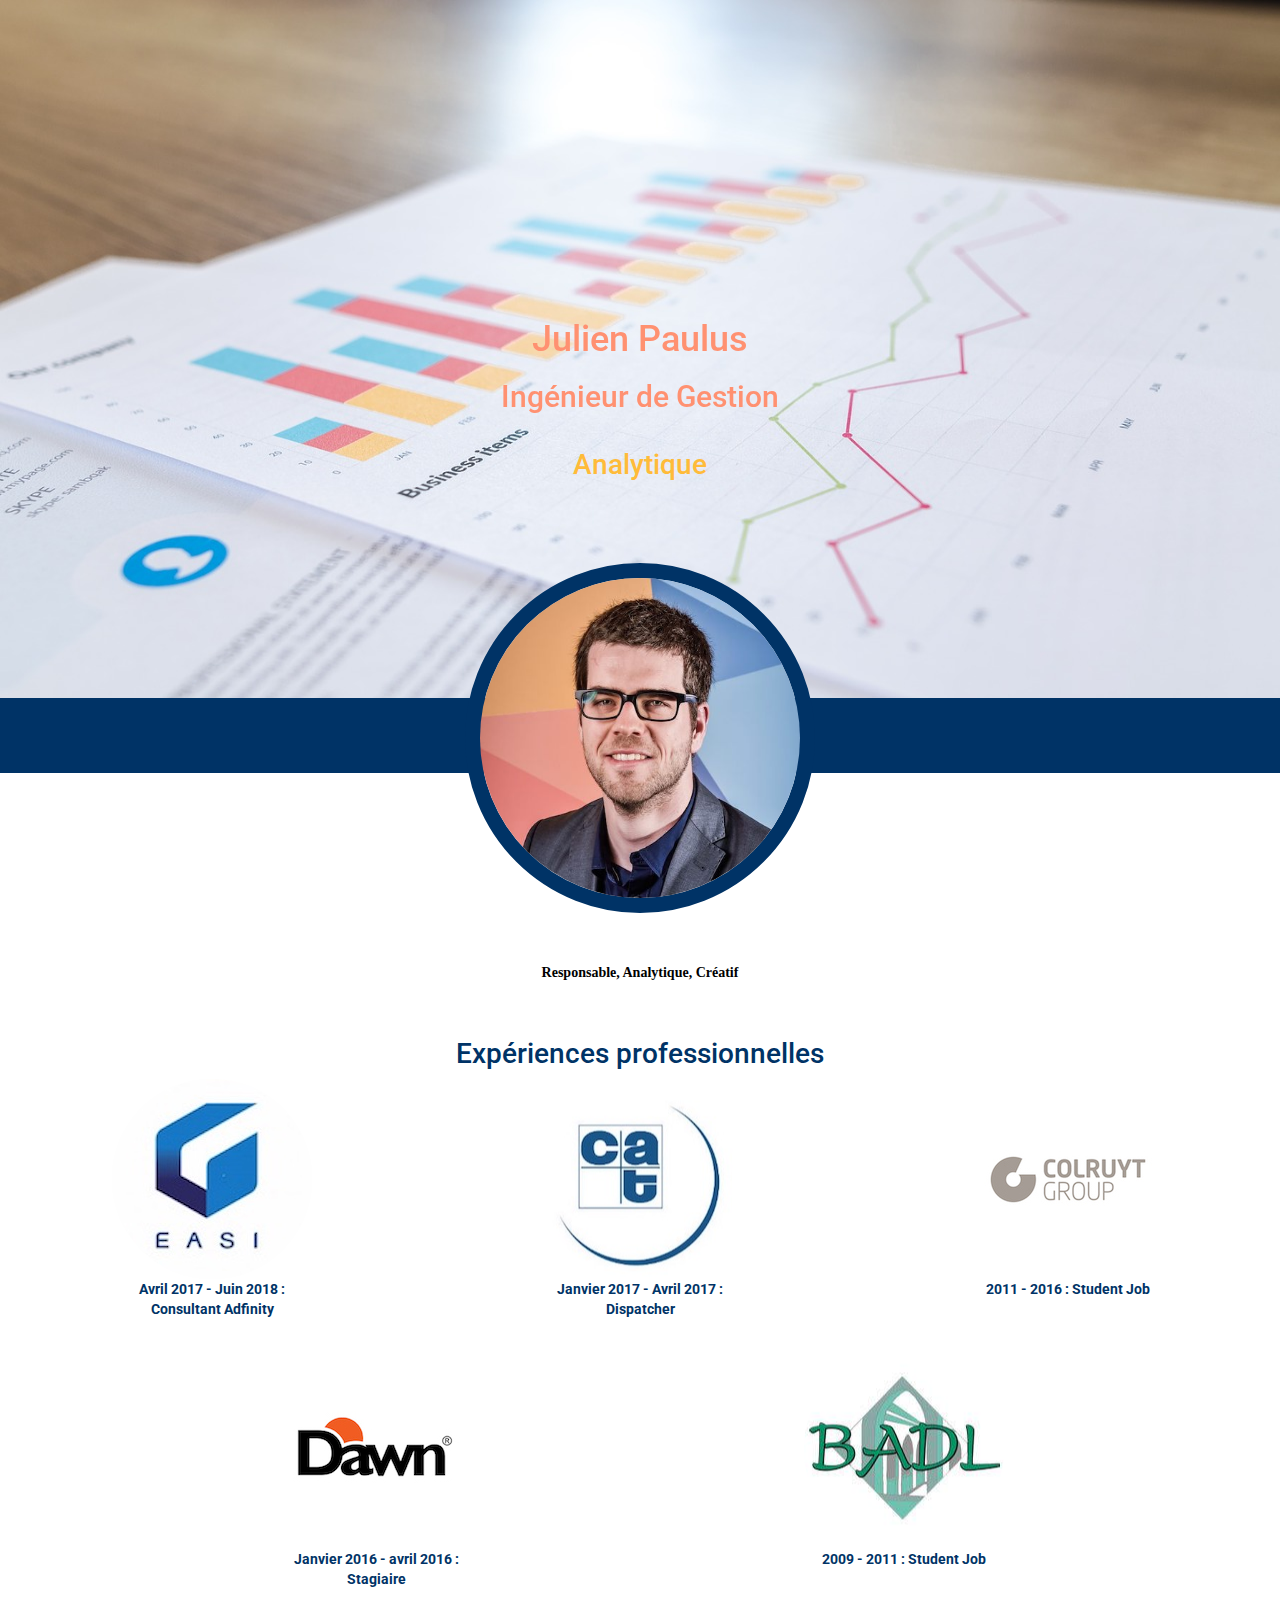
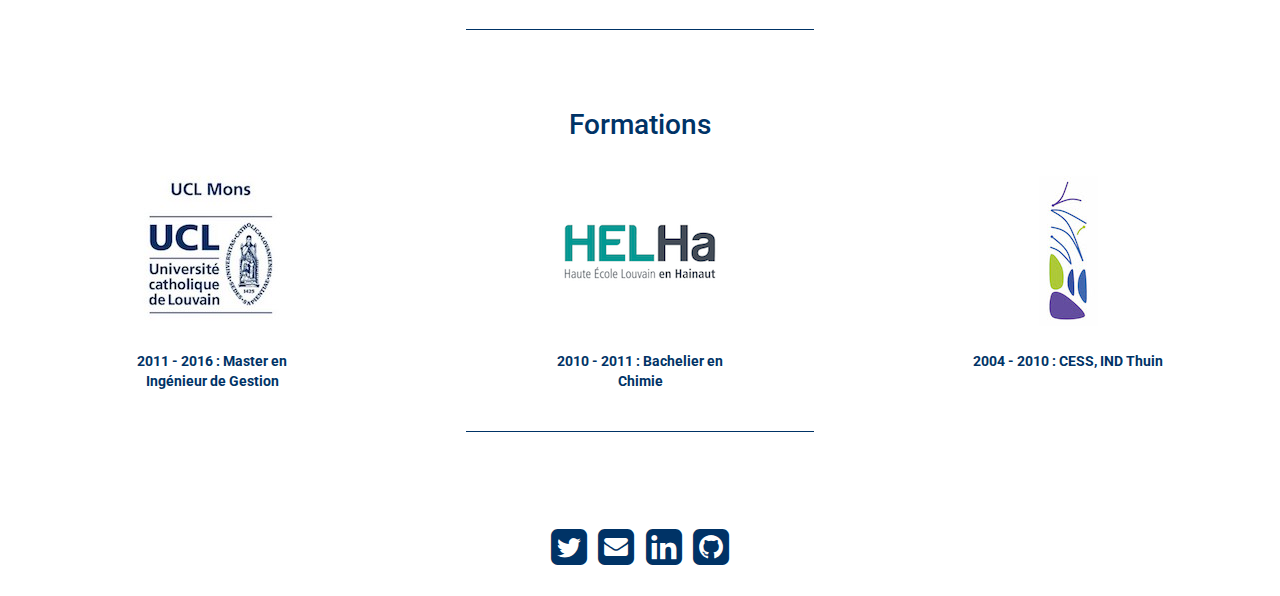
==== commit 4e31c681: "font" ====
--- a/index.html
+++ b/index.html
@@ -2,12 +2,13 @@
 <html>
 	<head>
 		<meta charset="utf-8">
-		<link rel="stylesheet" href="mp.css" />
 		<link rel="stylesheet" href="font-awesome-4.7.0/css/font-awesome.min.css">
 		<link rel="stylesheet" href="animate.css">
 		<link rel="stylesheet" href="https://maxcdn.bootstrapcdn.com/bootstrap/3.3.7/css/bootstrap.min.css">
   	<script src="https://ajax.googleapis.com/ajax/libs/jquery/3.3.1/jquery.min.js"></script>
   	<script src="https://maxcdn.bootstrapcdn.com/bootstrap/3.3.7/js/bootstrap.min.js"></script>
+		<link href="https://fonts.googleapis.com/css?family=Monoton|Roboto" rel="stylesheet">
+		<link rel="stylesheet" href="mp.css" />
 		<title>Julien Paulus</title>
 	</head>
 
@@ -16,31 +17,28 @@
 
 			<header>
 				<div id="myCarousel" class="carousel slide" data-ride="carousel">
-    <!-- Indicators -->
-    <ol class="carousel-indicators">
-      <li data-target="#myCarousel" data-slide-to="0" class="active"></li>
-      <li data-target="#myCarousel" data-slide-to="1"></li>
-      <li data-target="#myCarousel" data-slide-to="2"></li>
-    </ol>
+    			<ol class="carousel-indicators">
+      			<li data-target="#myCarousel" data-slide-to="0" class="active"></li>
+      			<li data-target="#myCarousel" data-slide-to="1"></li>
+      			<li data-target="#myCarousel" data-slide-to="2"></li>
+    			</ol>
 
-    <!-- Wrapper for slides -->
-    <div class="carousel-inner">
-      <div class="item">
-        <img src="img/AP.png" alt="responsable" style="width:100%; height:750px;">
-				<h5>Responsable</h5>
-      </div>
-      <div class="item active">
-        <img src="img/analytique.jpg" alt="analytique" style="width:100%; height:750px;">
-				<h5>Analytique</h5>
-      </div>
+    			<div class="carousel-inner">
+      			<div class="item">
+        			<img src="img/AP.png" alt="responsable" style="width:100%; height:750px;">
+							<h5>Responsable</h5>
+      			</div>
+      			<div class="item active">
+        			<img src="img/analytique.jpg" alt="analytique" style="width:100%; height:750px;">
+							<h5>Analytique</h5>
+      			</div>
+      			<div class="item">
+        			<img src="img/creatif.jpg" alt="créatif" style="width:100%; height:750px;">
+							<h5>Créatif</h5>
+      			</div>
+    			</div>
+  			</div>
 
-      <div class="item">
-        <img src="img/creatif.jpg" alt="créatif" style="width:100%; height:750px;">
-				<h5>Créatif</h5>
-      </div>
-    </div>
-
-  </div>
 				<div class="texte">
 					<h1>Julien Paulus</h1>
 					<h2>Ingénieur de Gestion</h2>
--- a/mp.css
+++ b/mp.css
@@ -12,8 +12,7 @@
 body
 {
 	text-align: center;
-	/*font-family: "Times New Roman", Times, serif;
-	background-image: url(img/AP.png);*/
+	font-family: 'Roboto', sans-serif;
 	background-size: 100% 750px;
 	background-repeat: no-repeat;
 	background-color: white;
@@ -29,12 +28,11 @@
   margin-top: -300px;
   color: rgb(255, 187, 57);
   font-size: 2em;
-  font-family: "Times New Roman", Times, serif;
+	font-family: 'Roboto', sans-serif;
 }
 .texte
 {
 	font-weight: bold;
-  font-family: "Times New Roman", Times, serif;
   color: rgb(255, 145, 113);
 	margin-top: -450px;
 	font-size: 2em;
